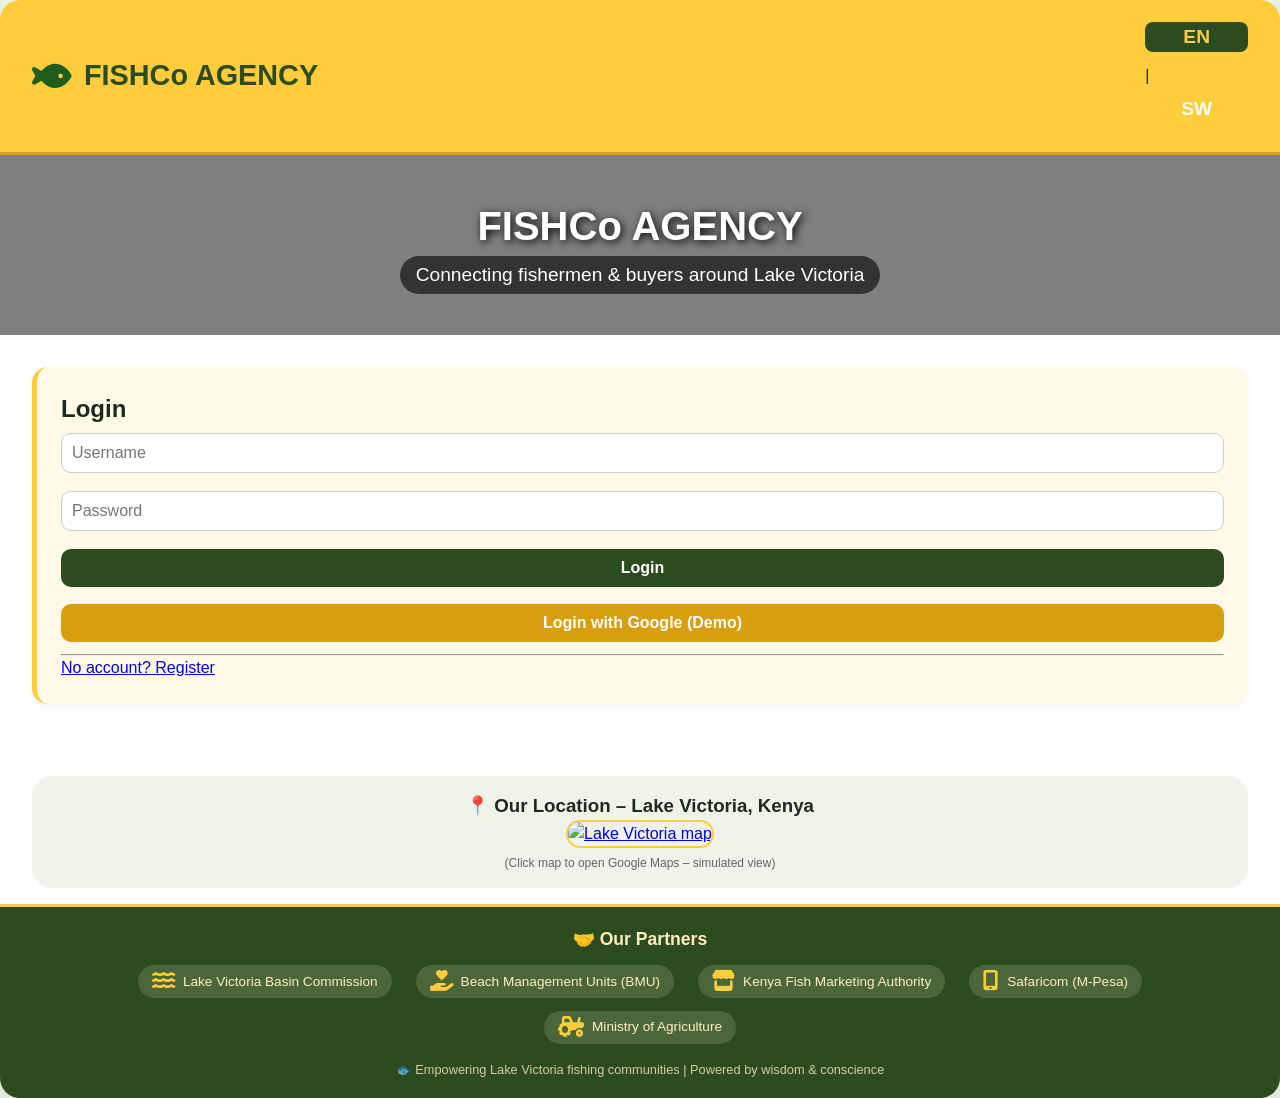
==== index.html @ ba1cafe6 "Add files via upload" ====
<!DOCTYPE html>
<html lang="en">
<head>
    <meta charset="UTF-8">
    <meta name="viewport" content="width=device-width, initial-scale=1.0, user-scalable=yes">
    <title>FISHCo AGENCY – Lake Victoria Fish Marketplace</title>
    <link rel="stylesheet" href="style.css">
    <link rel="stylesheet" href="https://cdnjs.cloudflare.com/ajax/libs/font-awesome/6.0.0-beta3/css/all.min.css">
</head>
<body>
<div id="app">
    <header>
        <div class="logo">
            <i class="fas fa-fish"></i>
            <span>FISHCo AGENCY</span>
        </div>
        <div class="lang-toggle">
            <button id="btn-en" class="lang-active">EN</button>
            <span>|</span>
            <button id="btn-sw">SW</button>
        </div>
    </header>

    <div class="hero-banner">
        <div class="hero-text">
            <h1>FISHCo AGENCY</h1>
            <p>Connecting fishermen & buyers around Lake Victoria</p>
        </div>
    </div>

    <main id="main-content">
        <!-- dynamic content -->
    </main>

    <div class="map-container">
        <h3 id="map-title">📍 Our Location – Lake Victoria, Kenya</h3>
        <a href="https://maps.google.com/?q=Lake+Victoria+Kenya" target="_blank" id="map-link">
            <img src="https://upload.wikimedia.org/wikipedia/commons/thumb/f/f0/Lake_Victoria_ESA.jpg/800px-Lake_Victoria_ESA.jpg"
                 alt="Lake Victoria map" class="static-map">
        </a>
        <p id="map-note">(Click map to open Google Maps – simulated view)</p>
    </div>

    <footer>
        <div class="footer-partners">
            <p id="footer-partners-title">🤝 Our Partners</p>
            <div class="partner-icons">
                <div class="partner"><i class="fas fa-water"></i> <span>Lake Victoria Basin Commission</span></div>
                <div class="partner"><i class="fas fa-hand-holding-heart"></i> <span>Beach Management Units (BMU)</span></div>
                <div class="partner"><i class="fas fa-store"></i> <span>Kenya Fish Marketing Authority</span></div>
                <div class="partner"><i class="fas fa-mobile-alt"></i> <span>Safaricom (M-Pesa)</span></div>
                <div class="partner"><i class="fas fa-tractor"></i> <span>Ministry of Agriculture</span></div>
            </div>
        </div>
        <div class="footer-copyright">
            <p id="footer-text">🐟 Empowering Lake Victoria fishing communities | Powered by wisdom & conscience</p>
        </div>
    </footer>
</div>
<script src="script.js"></script>
</body>
</html>
---- style.css ----
* {
    margin: 0;
    padding: 0;
    box-sizing: border-box;
}
body {
    font-family: 'Segoe UI', Tahoma, Geneva, Verdana, sans-serif;
    background: #eef4e6;
    color: #1e2a1f;
    line-height: 1.5;
}
#app {
    max-width: 1300px;
    margin: 0 auto;
    background: white;
    border-radius: 20px;
    box-shadow: 0 8px 24px rgba(0,0,0,0.1);
    overflow: hidden;
    min-height: 100vh;
    display: flex;
    flex-direction: column;
}
header {
    background: #ffcd3c;
    padding: 1rem 2rem;
    display: flex;
    justify-content: space-between;
    align-items: center;
    flex-wrap: wrap;
    border-bottom: 3px solid #d99e0e;
}
.logo {
    display: flex;
    align-items: center;
    gap: 12px;
    font-size: 1.8rem;
    font-weight: bold;
    color: #2c4b1e;
}
.logo i {
    font-size: 2.2rem;
    color: #1f5e1a;
}
.lang-toggle button {
    background: none;
    border: none;
    font-size: 1.2rem;
    cursor: pointer;
    padding: 4px 8px;
    border-radius: 8px;
    font-weight: bold;
}
.lang-toggle .lang-active {
    background: #2c4b1e;
    color: #ffcd3c;
}
.hero-banner {
    background: linear-gradient(rgba(0,0,0,0.5), rgba(0,0,0,0.5)), url('https://images.unsplash.com/photo-1507525428034-b723cf961d3e?w=1200&h=300&fit=crop');
    background-size: cover;
    background-position: center 40%;
    height: 180px;
    display: flex;
    align-items: center;
    justify-content: center;
    text-align: center;
    color: white;
}
.hero-text h1 {
    font-size: 2.5rem;
    text-shadow: 2px 2px 8px black;
}
.hero-text p {
    font-size: 1.2rem;
    background: rgba(0,0,0,0.6);
    display: inline-block;
    padding: 0.3rem 1rem;
    border-radius: 30px;
}
main {
    flex: 1;
    padding: 2rem;
    background: #ffffff;
}
.card {
    background: #fff9e8;
    border-radius: 16px;
    padding: 1.5rem;
    margin-bottom: 1.5rem;
    box-shadow: 0 2px 8px rgba(0,0,0,0.05);
    border-left: 5px solid #ffcd3c;
}
input, select, textarea, button {
    width: 100%;
    padding: 10px;
    margin-top: 6px;
    margin-bottom: 12px;
    border: 1px solid #ccc;
    border-radius: 10px;
    font-size: 1rem;
}
button {
    background: #2c4b1e;
    color: white;
    font-weight: bold;
    cursor: pointer;
    transition: 0.2s;
    border: none;
}
button:hover {
    background: #1f5e1a;
    transform: scale(1.01);
}
.btn-secondary {
    background: #d99e0e;
}
.btn-secondary:hover {
    background: #b87d0a;
}
.profile-pic {
    width: 60px;
    height: 60px;
    border-radius: 50%;
    object-fit: cover;
    border: 2px solid #ffcd3c;
    background: #ddd;
}
.profile-pic-small {
    width: 40px;
    height: 40px;
    border-radius: 50%;
    object-fit: cover;
    border: 1px solid gold;
}
.grid-2 {
    display: grid;
    grid-template-columns: repeat(auto-fit, minmax(280px, 1fr));
    gap: 1.2rem;
}
.notification-badge {
    background: #e67e22;
    color: white;
    border-radius: 30px;
    padding: 4px 12px;
    font-size: 0.8rem;
    margin-left: 10px;
}
.map-container {
    margin: 1rem 2rem;
    text-align: center;
    background: #f0f3ea;
    border-radius: 20px;
    padding: 1rem;
}
.static-map {
    width: 100%;
    max-height: 200px;
    object-fit: cover;
    border-radius: 16px;
    border: 2px solid #ffcd3c;
}
#map-note {
    font-size: 0.75rem;
    color: #666;
    margin-top: 6px;
}
footer {
    background: #2c4b1e;
    color: #ffefc0;
    padding: 1.2rem 2rem;
    font-size: 0.9rem;
    border-top: 3px solid #ffcd3c;
}
.footer-partners {
    text-align: center;
    margin-bottom: 1rem;
}
#footer-partners-title {
    font-weight: bold;
    margin-bottom: 0.8rem;
    font-size: 1.1rem;
}
.partner-icons {
    display: flex;
    flex-wrap: wrap;
    justify-content: center;
    gap: 1.5rem;
    row-gap: 0.8rem;
}
.partner {
    display: inline-flex;
    align-items: center;
    gap: 8px;
    background: rgba(255,255,200,0.15);
    padding: 6px 14px;
    border-radius: 40px;
}
.partner i {
    font-size: 1.3rem;
    color: #ffcd3c;
}
.partner span {
    font-size: 0.85rem;
}
.footer-copyright {
    text-align: center;
    margin-top: 0.7rem;
    font-size: 0.8rem;
    opacity: 0.8;
}
@media (max-width: 700px) {
    header { flex-direction: column; gap: 10px; }
    .hero-text h1 { font-size: 1.8rem; }
    .partner span { font-size: 0.7rem; }
}
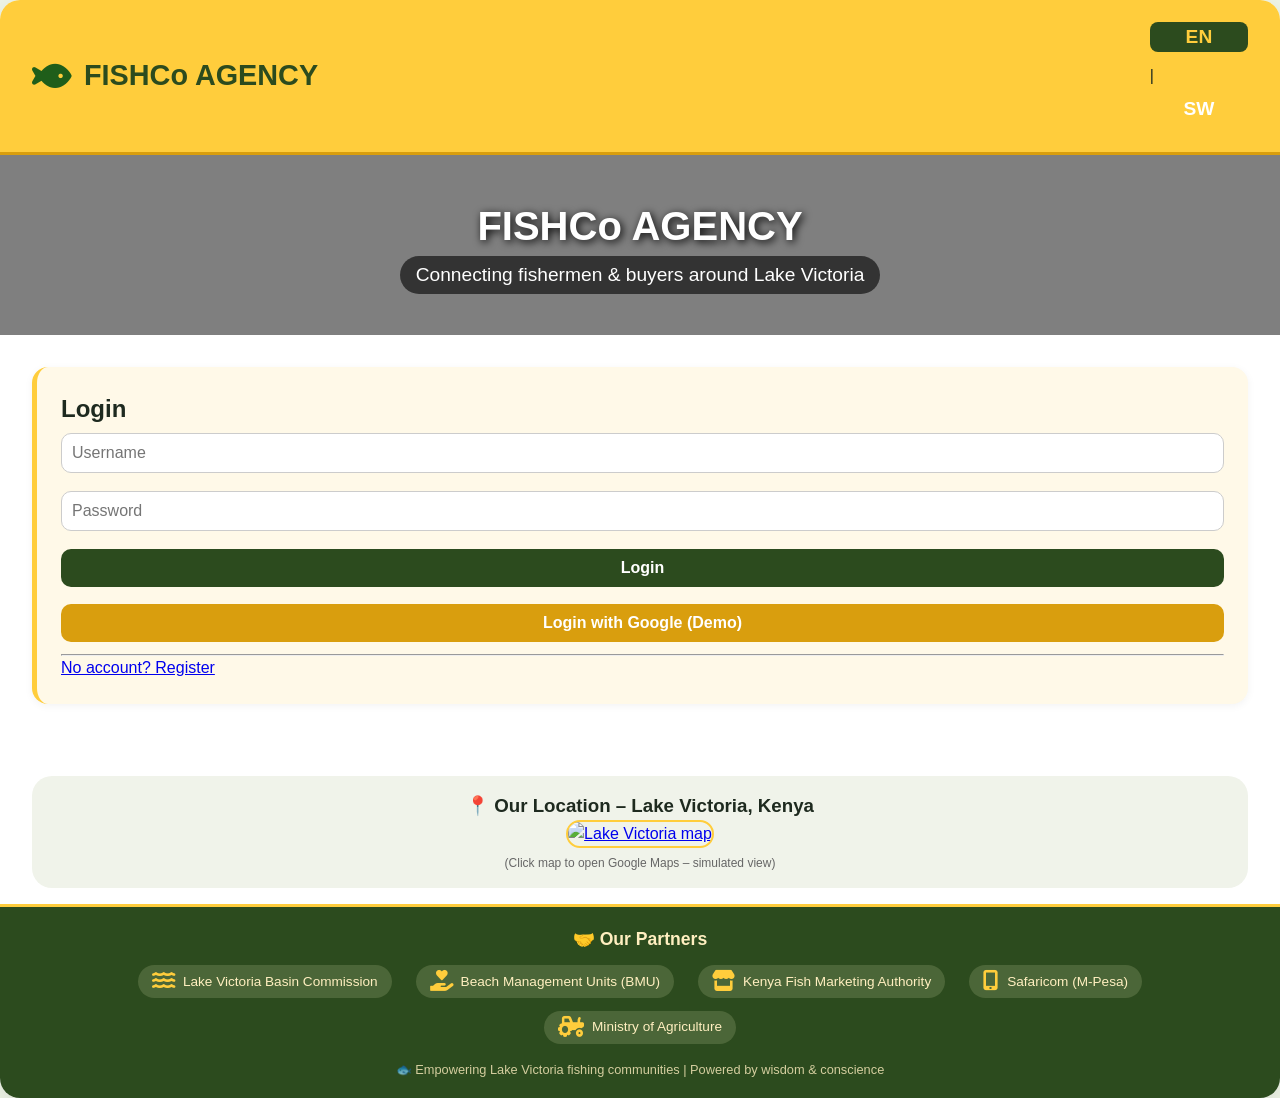
==== commit b65104f6: "Refactor HTML structure and add Font Awesome" ====
--- a/index.html
+++ b/index.html
@@ -6,57 +6,37 @@
     <title>FISHCo AGENCY – Lake Victoria Fish Marketplace</title>
     <link rel="stylesheet" href="style.css">
     <link rel="stylesheet" href="https://cdnjs.cloudflare.com/ajax/libs/font-awesome/6.0.0-beta3/css/all.min.css">
+    <link rel="stylesheet" href="https://unpkg.com/leaflet@1.9.4/dist/leaflet.css" />
+    <script src="https://unpkg.com/leaflet@1.9.4/dist/leaflet.js"></script>
 </head>
 <body>
 <div id="app">
     <header>
-        <div class="logo">
-            <i class="fas fa-fish"></i>
-            <span>FISHCo AGENCY</span>
-        </div>
+        <div class="logo"><i class="fas fa-fish"></i><span>FISHCo AGENCY</span></div>
         <div class="lang-toggle">
-            <button id="btn-en" class="lang-active">EN</button>
-            <span>|</span>
+            <button id="btn-en" class="lang-active">EN</button><span>|</span>
             <button id="btn-sw">SW</button>
         </div>
     </header>
-
-    <div class="hero-banner">
-        <div class="hero-text">
-            <h1>FISHCo AGENCY</h1>
-            <p>Connecting fishermen & buyers around Lake Victoria</p>
-        </div>
-    </div>
-
-    <main id="main-content">
-        <!-- dynamic content -->
-    </main>
-
-    <div class="map-container">
-        <h3 id="map-title">📍 Our Location – Lake Victoria, Kenya</h3>
-        <a href="https://maps.google.com/?q=Lake+Victoria+Kenya" target="_blank" id="map-link">
-            <img src="https://upload.wikimedia.org/wikipedia/commons/thumb/f/f0/Lake_Victoria_ESA.jpg/800px-Lake_Victoria_ESA.jpg"
-                 alt="Lake Victoria map" class="static-map">
-        </a>
+    <div class="hero-banner"><div class="hero-text"><h1>FISHCo AGENCY</h1><p>Connecting fishermen & buyers around Lake Victoria</p></div></div>
+    <main id="main-content"></main>
+    <div class="map-container"><h3 id="map-title">📍 Our Location – Lake Victoria, Kenya</h3>
+        <a href="https://maps.google.com/?q=Lake+Victoria+Kenya" target="_blank"><img src="https://upload.wikimedia.org/wikipedia/commons/thumb/f/f0/Lake_Victoria_ESA.jpg/800px-Lake_Victoria_ESA.jpg" alt="Lake Victoria map" class="static-map"></a>
         <p id="map-note">(Click map to open Google Maps – simulated view)</p>
     </div>
-
     <footer>
-        <div class="footer-partners">
-            <p id="footer-partners-title">🤝 Our Partners</p>
+        <div class="footer-partners"><p id="footer-partners-title">🤝 Our Partners</p>
             <div class="partner-icons">
-                <div class="partner"><i class="fas fa-water"></i> <span>Lake Victoria Basin Commission</span></div>
-                <div class="partner"><i class="fas fa-hand-holding-heart"></i> <span>Beach Management Units (BMU)</span></div>
-                <div class="partner"><i class="fas fa-store"></i> <span>Kenya Fish Marketing Authority</span></div>
-                <div class="partner"><i class="fas fa-mobile-alt"></i> <span>Safaricom (M-Pesa)</span></div>
-                <div class="partner"><i class="fas fa-tractor"></i> <span>Ministry of Agriculture</span></div>
+                <div class="partner"><i class="fas fa-water"></i><span>Lake Victoria Basin Commission</span></div>
+                <div class="partner"><i class="fas fa-hand-holding-heart"></i><span>Beach Management Units (BMU)</span></div>
+                <div class="partner"><i class="fas fa-store"></i><span>Kenya Fish Marketing Authority</span></div>
+                <div class="partner"><i class="fas fa-mobile-alt"></i><span>Safaricom (M-Pesa)</span></div>
+                <div class="partner"><i class="fas fa-tractor"></i><span>Ministry of Agriculture</span></div>
             </div>
         </div>
-        <div class="footer-copyright">
-            <p id="footer-text">🐟 Empowering Lake Victoria fishing communities | Powered by wisdom & conscience</p>
-        </div>
+        <div class="footer-copyright"><p id="footer-text">🐟 Empowering Lake Victoria fishing communities | Powered by wisdom & conscience</p></div>
     </footer>
 </div>
 <script src="script.js"></script>
 </body>
-</html>+</html>
--- a/style.css
+++ b/style.css
@@ -207,8 +207,37 @@
     font-size: 0.8rem;
     opacity: 0.8;
 }
+/* Location link styling */
+a[href*="openstreetmap"], a[href*="google.com/maps"] {
+    color: #2c4b1e;
+    text-decoration: none;
+    font-weight: bold;
+}
+a[href*="openstreetmap"]:hover, a[href*="google.com/maps"]:hover {
+    text-decoration: underline;
+}
 @media (max-width: 700px) {
     header { flex-direction: column; gap: 10px; }
     .hero-text h1 { font-size: 1.8rem; }
     .partner span { font-size: 0.7rem; }
+}
+
+/* Live map inside order cards */
+.order-map {
+    margin-top: 10px;
+    border-radius: 12px;
+    overflow: hidden;
+    border: 1px solid #ffcd3c;
+}
+.map-toggle-btn {
+    background: #d99e0e;
+    font-size: 0.8rem;
+    padding: 4px 10px;
+    width: auto;
+    margin-top: 8px;
+}
+.leaflet-container {
+    height: 200px;
+    width: 100%;
+    border-radius: 10px;
 }
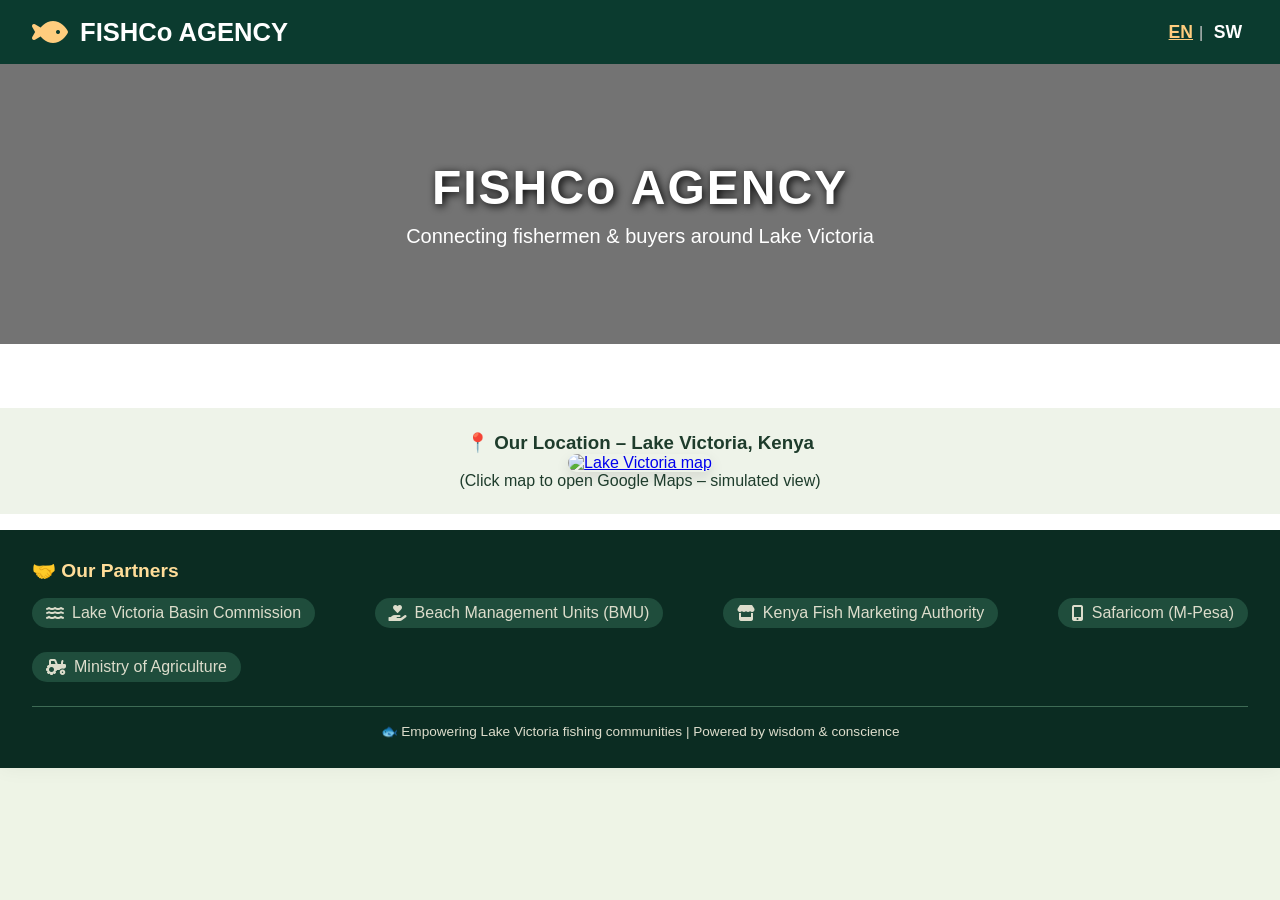
==== commit e200fbbc: "Refactor HTML structure for hero and footer sections" ====
--- a/index.html
+++ b/index.html
@@ -18,14 +18,23 @@
             <button id="btn-sw">SW</button>
         </div>
     </header>
-    <div class="hero-banner"><div class="hero-text"><h1>FISHCo AGENCY</h1><p>Connecting fishermen & buyers around Lake Victoria</p></div></div>
+    <div class="hero-banner">
+        <div class="hero-text">
+            <h1>FISHCo AGENCY</h1>
+            <p id="hero-tagline">Connecting fishermen & buyers around Lake Victoria</p>
+        </div>
+    </div>
     <main id="main-content"></main>
-    <div class="map-container"><h3 id="map-title">📍 Our Location – Lake Victoria, Kenya</h3>
-        <a href="https://maps.google.com/?q=Lake+Victoria+Kenya" target="_blank"><img src="https://upload.wikimedia.org/wikipedia/commons/thumb/f/f0/Lake_Victoria_ESA.jpg/800px-Lake_Victoria_ESA.jpg" alt="Lake Victoria map" class="static-map"></a>
+    <div class="map-container">
+        <h3 id="map-title">📍 Our Location – Lake Victoria, Kenya</h3>
+        <a href="https://maps.google.com/?q=Lake+Victoria+Kenya" target="_blank">
+            <img src="https://upload.wikimedia.org/wikipedia/commons/thumb/f/f0/Lake_Victoria_ESA.jpg/800px-Lake_Victoria_ESA.jpg" alt="Lake Victoria map" class="static-map">
+        </a>
         <p id="map-note">(Click map to open Google Maps – simulated view)</p>
     </div>
     <footer>
-        <div class="footer-partners"><p id="footer-partners-title">🤝 Our Partners</p>
+        <div class="footer-partners">
+            <p id="footer-partners-title">🤝 Our Partners</p>
             <div class="partner-icons">
                 <div class="partner"><i class="fas fa-water"></i><span>Lake Victoria Basin Commission</span></div>
                 <div class="partner"><i class="fas fa-hand-holding-heart"></i><span>Beach Management Units (BMU)</span></div>
@@ -34,9 +43,11 @@
                 <div class="partner"><i class="fas fa-tractor"></i><span>Ministry of Agriculture</span></div>
             </div>
         </div>
-        <div class="footer-copyright"><p id="footer-text">🐟 Empowering Lake Victoria fishing communities | Powered by wisdom & conscience</p></div>
+        <div class="footer-copyright">
+            <p id="footer-text">🐟 Empowering Lake Victoria fishing communities | Powered by wisdom & conscience</p>
+        </div>
     </footer>
 </div>
 <script src="script.js"></script>
 </body>
-</html>
+    </html>
--- a/style.css
+++ b/style.css
@@ -2,242 +2,341 @@
     margin: 0;
     padding: 0;
     box-sizing: border-box;
-}
+    font-family: 'Segoe UI', Roboto, 'Helvetica Neue', sans-serif;
+}
+
 body {
-    font-family: 'Segoe UI', Tahoma, Geneva, Verdana, sans-serif;
     background: #eef4e6;
-    color: #1e2a1f;
-    line-height: 1.5;
-}
+    color: #1e3c2c;
+}
+
 #app {
-    max-width: 1300px;
+    max-width: 1400px;
     margin: 0 auto;
     background: white;
-    border-radius: 20px;
-    box-shadow: 0 8px 24px rgba(0,0,0,0.1);
-    overflow: hidden;
-    min-height: 100vh;
-    display: flex;
-    flex-direction: column;
-}
+    box-shadow: 0 0 20px rgba(0, 0, 0, 0.05);
+}
+
+/* HEADER */
 header {
-    background: #ffcd3c;
+    display: flex;
+    justify-content: space-between;
+    align-items: center;
     padding: 1rem 2rem;
-    display: flex;
-    justify-content: space-between;
-    align-items: center;
-    flex-wrap: wrap;
-    border-bottom: 3px solid #d99e0e;
-}
+    background: #0b3b2f;
+    color: white;
+    flex-wrap: wrap;
+}
+
 .logo {
     display: flex;
     align-items: center;
     gap: 12px;
-    font-size: 1.8rem;
-    font-weight: bold;
-    color: #2c4b1e;
-}
+    font-size: 1.6rem;
+    font-weight: bold;
+}
+
 .logo i {
-    font-size: 2.2rem;
-    color: #1f5e1a;
-}
+    font-size: 2rem;
+    color: #ffcd7e;
+}
+
 .lang-toggle button {
     background: none;
     border: none;
-    font-size: 1.2rem;
-    cursor: pointer;
-    padding: 4px 8px;
-    border-radius: 8px;
-    font-weight: bold;
-}
+    color: white;
+    font-weight: bold;
+    font-size: 1.1rem;
+    cursor: pointer;
+    padding: 0 6px;
+    transition: 0.2s;
+}
+
 .lang-toggle .lang-active {
-    background: #2c4b1e;
-    color: #ffcd3c;
-}
+    color: #ffcd7e;
+    text-decoration: underline;
+}
+
+.lang-toggle span {
+    color: #ccc;
+}
+
+/* Hero Banner */
 .hero-banner {
-    background: linear-gradient(rgba(0,0,0,0.5), rgba(0,0,0,0.5)), url('https://images.unsplash.com/photo-1507525428034-b723cf961d3e?w=1200&h=300&fit=crop');
+    background: linear-gradient(rgba(0, 0, 0, 0.55), rgba(0, 0, 0, 0.55)), url('https://images.unsplash.com/photo-1535591273668-578e31182c4b?ixlib=rb-4.0.3&auto=format&fit=crop&w=1170&q=80');
     background-size: cover;
     background-position: center 40%;
-    height: 180px;
+    height: 280px;
     display: flex;
     align-items: center;
     justify-content: center;
     text-align: center;
-    color: white;
-}
+}
+
 .hero-text h1 {
-    font-size: 2.5rem;
+    font-size: 3rem;
+    letter-spacing: 2px;
     text-shadow: 2px 2px 8px black;
 }
+
 .hero-text p {
-    font-size: 1.2rem;
-    background: rgba(0,0,0,0.6);
-    display: inline-block;
-    padding: 0.3rem 1rem;
+    font-size: 1.25rem;
+    margin-top: 10px;
+    font-weight: 500;
+}
+
+.hero-text {
+    color: white;
+}
+
+/* Main Content */
+main {
+    padding: 2rem 2rem 1rem 2rem;
+}
+
+/* LOGIN & REGISTRATION CARDS */
+.auth-section {
+    display: flex;
+    flex-wrap: wrap;
+    gap: 2rem;
+    justify-content: center;
+    margin-bottom: 2.5rem;
+    border-bottom: 2px dashed #cbdcc0;
+    padding-bottom: 2rem;
+}
+
+.auth-card {
+    flex: 1;
+    min-width: 280px;
+    background: #fefcf5;
+    border-radius: 28px;
+    box-shadow: 0 12px 28px rgba(0, 32, 16, 0.1);
+    padding: 1.6rem 1.8rem;
+    transition: 0.2s;
+    border: 1px solid #dce8d2;
+}
+
+.auth-card h3 {
+    font-size: 1.7rem;
+    margin-bottom: 1rem;
+    color: #0b3b2f;
+    display: flex;
+    align-items: center;
+    gap: 12px;
+}
+
+.input-group {
+    margin-bottom: 1.2rem;
+}
+
+.input-group label {
+    display: block;
+    font-weight: 600;
+    margin-bottom: 6px;
+    font-size: 0.9rem;
+    color: #2b5e42;
+}
+
+.input-group input {
+    width: 100%;
+    padding: 12px 14px;
+    border-radius: 40px;
+    border: 1px solid #cbdcc0;
+    background: white;
+    font-size: 0.95rem;
+    transition: 0.2s;
+}
+
+.input-group input:focus {
+    outline: none;
+    border-color: #0b3b2f;
+    box-shadow: 0 0 0 2px rgba(11, 59, 47, 0.2);
+}
+
+.auth-btn {
+    background: #0b3b2f;
+    color: white;
+    border: none;
+    padding: 10px 20px;
+    width: 100%;
+    border-radius: 40px;
+    font-weight: bold;
+    font-size: 1rem;
+    cursor: pointer;
+    transition: 0.2s;
+    margin-top: 8px;
+}
+
+.auth-btn:hover {
+    background: #1f694f;
+    transform: scale(0.98);
+}
+
+.toggle-auth {
+    text-align: center;
+    margin-top: 16px;
+    font-size: 0.85rem;
+}
+
+.toggle-auth button {
+    background: none;
+    border: none;
+    color: #0b3b2f;
+    font-weight: bold;
+    cursor: pointer;
+    text-decoration: underline;
+}
+
+.message {
+    margin-top: 12px;
+    padding: 8px;
     border-radius: 30px;
-}
-main {
-    flex: 1;
-    padding: 2rem;
-    background: #ffffff;
-}
-.card {
-    background: #fff9e8;
-    border-radius: 16px;
+    font-size: 0.85rem;
+    text-align: center;
+    background: #e9f5e6;
+    color: #1e6f4c;
+}
+
+.error-msg {
+    background: #ffe6e5;
+    color: #b3392f;
+}
+
+/* Dashboard */
+.dashboard {
+    background: #ffffffec;
+    border-radius: 28px;
+    padding: 1rem 1.5rem;
+    margin-top: 0.5rem;
+    box-shadow: 0 8px 20px rgba(0, 0, 0, 0.05);
+    border: 1px solid #e0efd8;
+}
+
+.welcome-header {
+    display: flex;
+    justify-content: space-between;
+    align-items: center;
+    flex-wrap: wrap;
+    border-bottom: 2px solid #c0dbc0;
+    padding-bottom: 12px;
+    margin-bottom: 20px;
+}
+
+.logout-btn {
+    background: #c0392b;
+    border: none;
+    color: white;
+    padding: 6px 16px;
+    border-radius: 40px;
+    font-weight: bold;
+    cursor: pointer;
+}
+
+.marketplace-grid {
+    display: flex;
+    gap: 1.8rem;
+    flex-wrap: wrap;
+    margin: 20px 0;
+}
+
+.fish-card {
+    background: #f9f9f2;
+    border-radius: 24px;
+    padding: 1rem 1.5rem;
+    flex: 1 1 200px;
+    text-align: center;
+    box-shadow: 0 5px 12px rgba(0, 0, 0, 0.05);
+    border: 1px solid #cfe4c4;
+}
+
+.fish-card i {
+    font-size: 2.8rem;
+    color: #2c7a5e;
+}
+
+.order-btn {
+    background: #0b3b2f;
+    border: none;
+    padding: 8px 18px;
+    border-radius: 30px;
+    color: white;
+    font-weight: bold;
+    margin-top: 10px;
+    cursor: pointer;
+}
+
+.featured-text {
+    margin-top: 20px;
+    background: #eef3e9;
+    padding: 1rem;
+    border-radius: 28px;
+    text-align: center;
+}
+
+/* Map Container */
+.map-container {
+    background: #eef3e9;
     padding: 1.5rem;
-    margin-bottom: 1.5rem;
-    box-shadow: 0 2px 8px rgba(0,0,0,0.05);
-    border-left: 5px solid #ffcd3c;
-}
-input, select, textarea, button {
-    width: 100%;
-    padding: 10px;
-    margin-top: 6px;
-    margin-bottom: 12px;
-    border: 1px solid #ccc;
-    border-radius: 10px;
-    font-size: 1rem;
-}
-button {
-    background: #2c4b1e;
-    color: white;
-    font-weight: bold;
-    cursor: pointer;
-    transition: 0.2s;
-    border: none;
-}
-button:hover {
-    background: #1f5e1a;
-    transform: scale(1.01);
-}
-.btn-secondary {
-    background: #d99e0e;
-}
-.btn-secondary:hover {
-    background: #b87d0a;
-}
-.profile-pic {
-    width: 60px;
-    height: 60px;
-    border-radius: 50%;
-    object-fit: cover;
-    border: 2px solid #ffcd3c;
-    background: #ddd;
-}
-.profile-pic-small {
-    width: 40px;
-    height: 40px;
-    border-radius: 50%;
-    object-fit: cover;
-    border: 1px solid gold;
-}
-.grid-2 {
-    display: grid;
-    grid-template-columns: repeat(auto-fit, minmax(280px, 1fr));
-    gap: 1.2rem;
-}
-.notification-badge {
-    background: #e67e22;
-    color: white;
-    border-radius: 30px;
-    padding: 4px 12px;
-    font-size: 0.8rem;
-    margin-left: 10px;
-}
-.map-container {
-    margin: 1rem 2rem;
-    text-align: center;
-    background: #f0f3ea;
-    border-radius: 20px;
-    padding: 1rem;
-}
+    text-align: center;
+    margin: 1rem 0;
+}
+
 .static-map {
     width: 100%;
-    max-height: 200px;
-    object-fit: cover;
-    border-radius: 16px;
-    border: 2px solid #ffcd3c;
-}
-#map-note {
-    font-size: 0.75rem;
-    color: #666;
-    margin-top: 6px;
-}
+    max-width: 700px;
+    border-radius: 20px;
+    box-shadow: 0 6px 14px rgba(0, 0, 0, 0.1);
+    cursor: pointer;
+    transition: 0.2s;
+}
+
+.static-map:hover {
+    opacity: 0.9;
+}
+
+/* Footer */
 footer {
-    background: #2c4b1e;
-    color: #ffefc0;
-    padding: 1.2rem 2rem;
-    font-size: 0.9rem;
-    border-top: 3px solid #ffcd3c;
-}
-.footer-partners {
-    text-align: center;
+    background: #0b2c22;
+    color: #ddddcc;
+    padding: 1.8rem 2rem;
+}
+
+.footer-partners p {
+    font-size: 1.2rem;
     margin-bottom: 1rem;
-}
-#footer-partners-title {
-    font-weight: bold;
-    margin-bottom: 0.8rem;
-    font-size: 1.1rem;
-}
+    font-weight: bold;
+    color: #ffdd99;
+}
+
 .partner-icons {
     display: flex;
     flex-wrap: wrap;
-    justify-content: center;
     gap: 1.5rem;
-    row-gap: 0.8rem;
-}
+    justify-content: space-between;
+    margin-bottom: 1.5rem;
+}
+
 .partner {
-    display: inline-flex;
+    display: flex;
     align-items: center;
     gap: 8px;
-    background: rgba(255,255,200,0.15);
+    background: #1f4d3c;
     padding: 6px 14px;
     border-radius: 40px;
 }
-.partner i {
-    font-size: 1.3rem;
-    color: #ffcd3c;
-}
-.partner span {
+
+.footer-copyright {
+    text-align: center;
+    padding-top: 1rem;
+    border-top: 1px solid #3e6b55;
     font-size: 0.85rem;
 }
-.footer-copyright {
-    text-align: center;
-    margin-top: 0.7rem;
-    font-size: 0.8rem;
-    opacity: 0.8;
-}
-/* Location link styling */
-a[href*="openstreetmap"], a[href*="google.com/maps"] {
-    color: #2c4b1e;
-    text-decoration: none;
-    font-weight: bold;
-}
-a[href*="openstreetmap"]:hover, a[href*="google.com/maps"]:hover {
-    text-decoration: underline;
-}
-@media (max-width: 700px) {
-    header { flex-direction: column; gap: 10px; }
-    .hero-text h1 { font-size: 1.8rem; }
-    .partner span { font-size: 0.7rem; }
-}
-
-/* Live map inside order cards */
-.order-map {
-    margin-top: 10px;
-    border-radius: 12px;
-    overflow: hidden;
-    border: 1px solid #ffcd3c;
-}
-.map-toggle-btn {
-    background: #d99e0e;
-    font-size: 0.8rem;
-    padding: 4px 10px;
-    width: auto;
-    margin-top: 8px;
-}
-.leaflet-container {
-    height: 200px;
-    width: 100%;
-    border-radius: 10px;
-}+
+@media (max-width: 750px) {
+    .auth-card {
+        min-width: 100%;
+    }
+    .hero-text h1 {
+        font-size: 2rem;
+    }
+        }
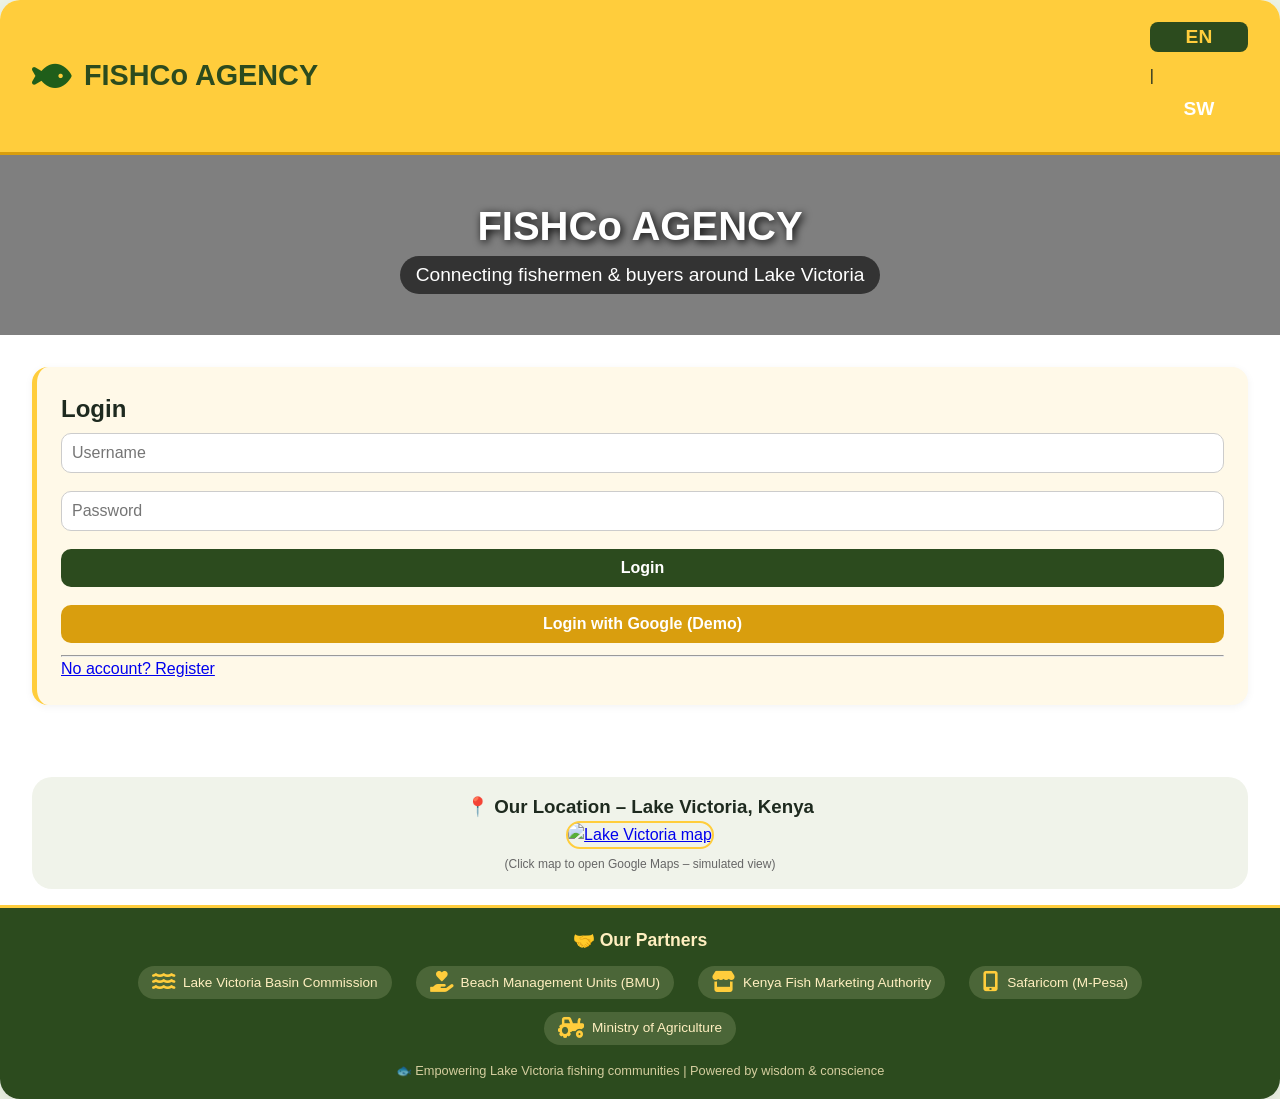
==== commit 41f33df6: "Update index.html" ====
--- a/index.html
+++ b/index.html
@@ -18,23 +18,44 @@
             <button id="btn-sw">SW</button>
         </div>
     </header>
-    <div class="hero-banner">
-        <div class="hero-text">
-            <h1>FISHCo AGENCY</h1>
-            <p id="hero-tagline">Connecting fishermen & buyers around Lake Victoria</p>
+    <div class="hero-banner"><div class="hero-text"><h1>FISHCo AGENCY</h1><p>Connecting fishermen & buyers around Lake Victoria</p></div></div>
+    
+    <!-- LOGIN FORM - VISIBLE IMMEDIATELY -->
+    <main id="main-content">
+        <div class="card" id="login-card">
+            <h2 id="login-title">Login</h2>
+            <input type="text" id="login-username" placeholder="Username">
+            <input type="password" id="login-password" placeholder="Password">
+            <button id="do-login">Login</button>
+            <button id="google-login" class="btn-secondary">Login with Google (Demo)</button>
+            <hr>
+            <p><a href="#" id="show-register">No account? Register</a></p>
         </div>
-    </div>
-    <main id="main-content"></main>
-    <div class="map-container">
-        <h3 id="map-title">📍 Our Location – Lake Victoria, Kenya</h3>
-        <a href="https://maps.google.com/?q=Lake+Victoria+Kenya" target="_blank">
-            <img src="https://upload.wikimedia.org/wikipedia/commons/thumb/f/f0/Lake_Victoria_ESA.jpg/800px-Lake_Victoria_ESA.jpg" alt="Lake Victoria map" class="static-map">
-        </a>
+        <div class="card" id="register-card" style="display:none">
+            <h2 id="register-title">Register</h2>
+            <input type="text" id="reg-username" placeholder="Username">
+            <input type="password" id="reg-password" placeholder="Password">
+            <input type="password" id="reg-confirm" placeholder="Confirm Password">
+            <select id="reg-role">
+                <option value="seller">Fish Seller / Company</option>
+                <option value="buyer">Buyer / Customer</option>
+            </select>
+            <input type="text" id="reg-name" placeholder="Full Name">
+            <input type="text" id="reg-phone" placeholder="Phone Number">
+            <input type="text" id="reg-beach" placeholder="Beach / Company Name">
+            <input type="file" id="reg-photo" accept="image/*">
+            <button id="do-register">Create Account</button>
+            <hr>
+            <p><a href="#" id="show-login">Already have an account? Login</a></p>
+        </div>
+    </main>
+    
+    <div class="map-container"><h3 id="map-title">📍 Our Location – Lake Victoria, Kenya</h3>
+        <a href="https://maps.google.com/?q=Lake+Victoria+Kenya" target="_blank"><img src="https://upload.wikimedia.org/wikipedia/commons/thumb/f/f0/Lake_Victoria_ESA.jpg/800px-Lake_Victoria_ESA.jpg" alt="Lake Victoria map" class="static-map"></a>
         <p id="map-note">(Click map to open Google Maps – simulated view)</p>
     </div>
     <footer>
-        <div class="footer-partners">
-            <p id="footer-partners-title">🤝 Our Partners</p>
+        <div class="footer-partners"><p id="footer-partners-title">🤝 Our Partners</p>
             <div class="partner-icons">
                 <div class="partner"><i class="fas fa-water"></i><span>Lake Victoria Basin Commission</span></div>
                 <div class="partner"><i class="fas fa-hand-holding-heart"></i><span>Beach Management Units (BMU)</span></div>
@@ -43,11 +64,9 @@
                 <div class="partner"><i class="fas fa-tractor"></i><span>Ministry of Agriculture</span></div>
             </div>
         </div>
-        <div class="footer-copyright">
-            <p id="footer-text">🐟 Empowering Lake Victoria fishing communities | Powered by wisdom & conscience</p>
-        </div>
+        <div class="footer-copyright"><p id="footer-text">🐟 Empowering Lake Victoria fishing communities | Powered by wisdom & conscience</p></div>
     </footer>
 </div>
 <script src="script.js"></script>
 </body>
-    </html>
+            </html>
--- a/style.css
+++ b/style.css
@@ -2,341 +2,109 @@
     margin: 0;
     padding: 0;
     box-sizing: border-box;
-    font-family: 'Segoe UI', Roboto, 'Helvetica Neue', sans-serif;
 }
-
 body {
+    font-family: 'Segoe UI', Tahoma, Geneva, Verdana, sans-serif;
     background: #eef4e6;
-    color: #1e3c2c;
+    color: #1e2a1f;
+    line-height: 1.5;
 }
-
 #app {
-    max-width: 1400px;
+    max-width: 1300px;
     margin: 0 auto;
     background: white;
-    box-shadow: 0 0 20px rgba(0, 0, 0, 0.05);
+    border-radius: 20px;
+    box-shadow: 0 8px 24px rgba(0,0,0,0.1);
+    overflow: hidden;
+    min-height: 100vh;
+    display: flex;
+    flex-direction: column;
 }
-
-/* HEADER */
 header {
+    background: #ffcd3c;
+    padding: 1rem 2rem;
     display: flex;
     justify-content: space-between;
     align-items: center;
-    padding: 1rem 2rem;
-    background: #0b3b2f;
-    color: white;
     flex-wrap: wrap;
+    border-bottom: 3px solid #d99e0e;
 }
-
 .logo {
     display: flex;
     align-items: center;
     gap: 12px;
-    font-size: 1.6rem;
+    font-size: 1.8rem;
     font-weight: bold;
+    color: #2c4b1e;
 }
-
-.logo i {
-    font-size: 2rem;
-    color: #ffcd7e;
-}
-
+.logo i { font-size: 2.2rem; color: #1f5e1a; }
 .lang-toggle button {
     background: none;
     border: none;
-    color: white;
+    font-size: 1.2rem;
+    cursor: pointer;
+    padding: 4px 8px;
+    border-radius: 8px;
     font-weight: bold;
-    font-size: 1.1rem;
-    cursor: pointer;
-    padding: 0 6px;
-    transition: 0.2s;
 }
-
-.lang-toggle .lang-active {
-    color: #ffcd7e;
-    text-decoration: underline;
-}
-
-.lang-toggle span {
-    color: #ccc;
-}
-
-/* Hero Banner */
+.lang-toggle .lang-active { background: #2c4b1e; color: #ffcd3c; }
 .hero-banner {
-    background: linear-gradient(rgba(0, 0, 0, 0.55), rgba(0, 0, 0, 0.55)), url('https://images.unsplash.com/photo-1535591273668-578e31182c4b?ixlib=rb-4.0.3&auto=format&fit=crop&w=1170&q=80');
+    background: linear-gradient(rgba(0,0,0,0.5), rgba(0,0,0,0.5)), url('https://images.unsplash.com/photo-1507525428034-b723cf961d3e?w=1200&h=300&fit=crop');
     background-size: cover;
     background-position: center 40%;
-    height: 280px;
+    height: 180px;
     display: flex;
     align-items: center;
     justify-content: center;
     text-align: center;
-}
-
-.hero-text h1 {
-    font-size: 3rem;
-    letter-spacing: 2px;
-    text-shadow: 2px 2px 8px black;
-}
-
-.hero-text p {
-    font-size: 1.25rem;
-    margin-top: 10px;
-    font-weight: 500;
-}
-
-.hero-text {
     color: white;
 }
-
-/* Main Content */
-main {
-    padding: 2rem 2rem 1rem 2rem;
+.hero-text h1 { font-size: 2.5rem; text-shadow: 2px 2px 8px black; }
+.hero-text p { font-size: 1.2rem; background: rgba(0,0,0,0.6); display: inline-block; padding: 0.3rem 1rem; border-radius: 30px; }
+main { flex: 1; padding: 2rem; background: #ffffff; }
+.card {
+    background: #fff9e8;
+    border-radius: 16px;
+    padding: 1.5rem;
+    margin-bottom: 1.5rem;
+    box-shadow: 0 2px 8px rgba(0,0,0,0.05);
+    border-left: 5px solid #ffcd3c;
 }
-
-/* LOGIN & REGISTRATION CARDS */
-.auth-section {
-    display: flex;
-    flex-wrap: wrap;
-    gap: 2rem;
-    justify-content: center;
-    margin-bottom: 2.5rem;
-    border-bottom: 2px dashed #cbdcc0;
-    padding-bottom: 2rem;
+input, select, textarea, button {
+    width: 100%;
+    padding: 10px;
+    margin-top: 6px;
+    margin-bottom: 12px;
+    border: 1px solid #ccc;
+    border-radius: 10px;
+    font-size: 1rem;
 }
-
-.auth-card {
-    flex: 1;
-    min-width: 280px;
-    background: #fefcf5;
-    border-radius: 28px;
-    box-shadow: 0 12px 28px rgba(0, 32, 16, 0.1);
-    padding: 1.6rem 1.8rem;
-    transition: 0.2s;
-    border: 1px solid #dce8d2;
-}
-
-.auth-card h3 {
-    font-size: 1.7rem;
-    margin-bottom: 1rem;
-    color: #0b3b2f;
-    display: flex;
-    align-items: center;
-    gap: 12px;
-}
-
-.input-group {
-    margin-bottom: 1.2rem;
-}
-
-.input-group label {
-    display: block;
-    font-weight: 600;
-    margin-bottom: 6px;
-    font-size: 0.9rem;
-    color: #2b5e42;
-}
-
-.input-group input {
-    width: 100%;
-    padding: 12px 14px;
-    border-radius: 40px;
-    border: 1px solid #cbdcc0;
-    background: white;
-    font-size: 0.95rem;
-    transition: 0.2s;
-}
-
-.input-group input:focus {
-    outline: none;
-    border-color: #0b3b2f;
-    box-shadow: 0 0 0 2px rgba(11, 59, 47, 0.2);
-}
-
-.auth-btn {
-    background: #0b3b2f;
+button {
+    background: #2c4b1e;
     color: white;
-    border: none;
-    padding: 10px 20px;
-    width: 100%;
-    border-radius: 40px;
     font-weight: bold;
-    font-size: 1rem;
     cursor: pointer;
     transition: 0.2s;
-    margin-top: 8px;
+    border: none;
 }
-
-.auth-btn:hover {
-    background: #1f694f;
-    transform: scale(0.98);
-}
-
-.toggle-auth {
-    text-align: center;
-    margin-top: 16px;
-    font-size: 0.85rem;
-}
-
-.toggle-auth button {
-    background: none;
-    border: none;
-    color: #0b3b2f;
-    font-weight: bold;
-    cursor: pointer;
-    text-decoration: underline;
-}
-
-.message {
-    margin-top: 12px;
-    padding: 8px;
-    border-radius: 30px;
-    font-size: 0.85rem;
-    text-align: center;
-    background: #e9f5e6;
-    color: #1e6f4c;
-}
-
-.error-msg {
-    background: #ffe6e5;
-    color: #b3392f;
-}
-
-/* Dashboard */
-.dashboard {
-    background: #ffffffec;
-    border-radius: 28px;
-    padding: 1rem 1.5rem;
-    margin-top: 0.5rem;
-    box-shadow: 0 8px 20px rgba(0, 0, 0, 0.05);
-    border: 1px solid #e0efd8;
-}
-
-.welcome-header {
-    display: flex;
-    justify-content: space-between;
-    align-items: center;
-    flex-wrap: wrap;
-    border-bottom: 2px solid #c0dbc0;
-    padding-bottom: 12px;
-    margin-bottom: 20px;
-}
-
-.logout-btn {
-    background: #c0392b;
-    border: none;
-    color: white;
-    padding: 6px 16px;
-    border-radius: 40px;
-    font-weight: bold;
-    cursor: pointer;
-}
-
-.marketplace-grid {
-    display: flex;
-    gap: 1.8rem;
-    flex-wrap: wrap;
-    margin: 20px 0;
-}
-
-.fish-card {
-    background: #f9f9f2;
-    border-radius: 24px;
-    padding: 1rem 1.5rem;
-    flex: 1 1 200px;
-    text-align: center;
-    box-shadow: 0 5px 12px rgba(0, 0, 0, 0.05);
-    border: 1px solid #cfe4c4;
-}
-
-.fish-card i {
-    font-size: 2.8rem;
-    color: #2c7a5e;
-}
-
-.order-btn {
-    background: #0b3b2f;
-    border: none;
-    padding: 8px 18px;
-    border-radius: 30px;
-    color: white;
-    font-weight: bold;
-    margin-top: 10px;
-    cursor: pointer;
-}
-
-.featured-text {
-    margin-top: 20px;
-    background: #eef3e9;
-    padding: 1rem;
-    border-radius: 28px;
-    text-align: center;
-}
-
-/* Map Container */
-.map-container {
-    background: #eef3e9;
-    padding: 1.5rem;
-    text-align: center;
-    margin: 1rem 0;
-}
-
-.static-map {
-    width: 100%;
-    max-width: 700px;
-    border-radius: 20px;
-    box-shadow: 0 6px 14px rgba(0, 0, 0, 0.1);
-    cursor: pointer;
-    transition: 0.2s;
-}
-
-.static-map:hover {
-    opacity: 0.9;
-}
-
-/* Footer */
-footer {
-    background: #0b2c22;
-    color: #ddddcc;
-    padding: 1.8rem 2rem;
-}
-
-.footer-partners p {
-    font-size: 1.2rem;
-    margin-bottom: 1rem;
-    font-weight: bold;
-    color: #ffdd99;
-}
-
-.partner-icons {
-    display: flex;
-    flex-wrap: wrap;
-    gap: 1.5rem;
-    justify-content: space-between;
-    margin-bottom: 1.5rem;
-}
-
-.partner {
-    display: flex;
-    align-items: center;
-    gap: 8px;
-    background: #1f4d3c;
-    padding: 6px 14px;
-    border-radius: 40px;
-}
-
-.footer-copyright {
-    text-align: center;
-    padding-top: 1rem;
-    border-top: 1px solid #3e6b55;
-    font-size: 0.85rem;
-}
-
-@media (max-width: 750px) {
-    .auth-card {
-        min-width: 100%;
-    }
-    .hero-text h1 {
-        font-size: 2rem;
-    }
-        }
+button:hover { background: #1f5e1a; transform: scale(1.01); }
+.btn-secondary { background: #d99e0e; }
+.btn-secondary:hover { background: #b87d0a; }
+.profile-pic { width: 60px; height: 60px; border-radius: 50%; object-fit: cover; border: 2px solid #ffcd3c; background: #ddd; }
+.profile-pic-small { width: 40px; height: 40px; border-radius: 50%; object-fit: cover; border: 1px solid gold; }
+.grid-2 { display: grid; grid-template-columns: repeat(auto-fit, minmax(280px, 1fr)); gap: 1.2rem; }
+.notification-badge { background: #e67e22; color: white; border-radius: 30px; padding: 4px 12px; font-size: 0.8rem; margin-left: 10px; }
+.map-container { margin: 1rem 2rem; text-align: center; background: #f0f3ea; border-radius: 20px; padding: 1rem; }
+.static-map { width: 100%; max-height: 200px; object-fit: cover; border-radius: 16px; border: 2px solid #ffcd3c; }
+#map-note { font-size: 0.75rem; color: #666; margin-top: 6px; }
+footer { background: #2c4b1e; color: #ffefc0; padding: 1.2rem 2rem; font-size: 0.9rem; border-top: 3px solid #ffcd3c; }
+.footer-partners { text-align: center; margin-bottom: 1rem; }
+#footer-partners-title { font-weight: bold; margin-bottom: 0.8rem; font-size: 1.1rem; }
+.partner-icons { display: flex; flex-wrap: wrap; justify-content: center; gap: 1.5rem; row-gap: 0.8rem; }
+.partner { display: inline-flex; align-items: center; gap: 8px; background: rgba(255,255,200,0.15); padding: 6px 14px; border-radius: 40px; }
+.partner i { font-size: 1.3rem; color: #ffcd3c; }
+.partner span { font-size: 0.85rem; }
+.footer-copyright { text-align: center; margin-top: 0.7rem; font-size: 0.8rem; opacity: 0.8; }
+a[href*="openstreetmap"], a[href*="google.com/maps"] { color: #2c4b1e; text-decoration: none; font-weight: bold; }
+a[href*="openstreetmap"]:hover, a[href*="google.com/maps"]:hover { text-decoration: underline; }
+@media (max-width: 700px) { header { flex-direction: column; gap: 10px; } .hero-text h1 { font-size: 1.8rem; } .partner span { font-size: 0.7rem; } }
